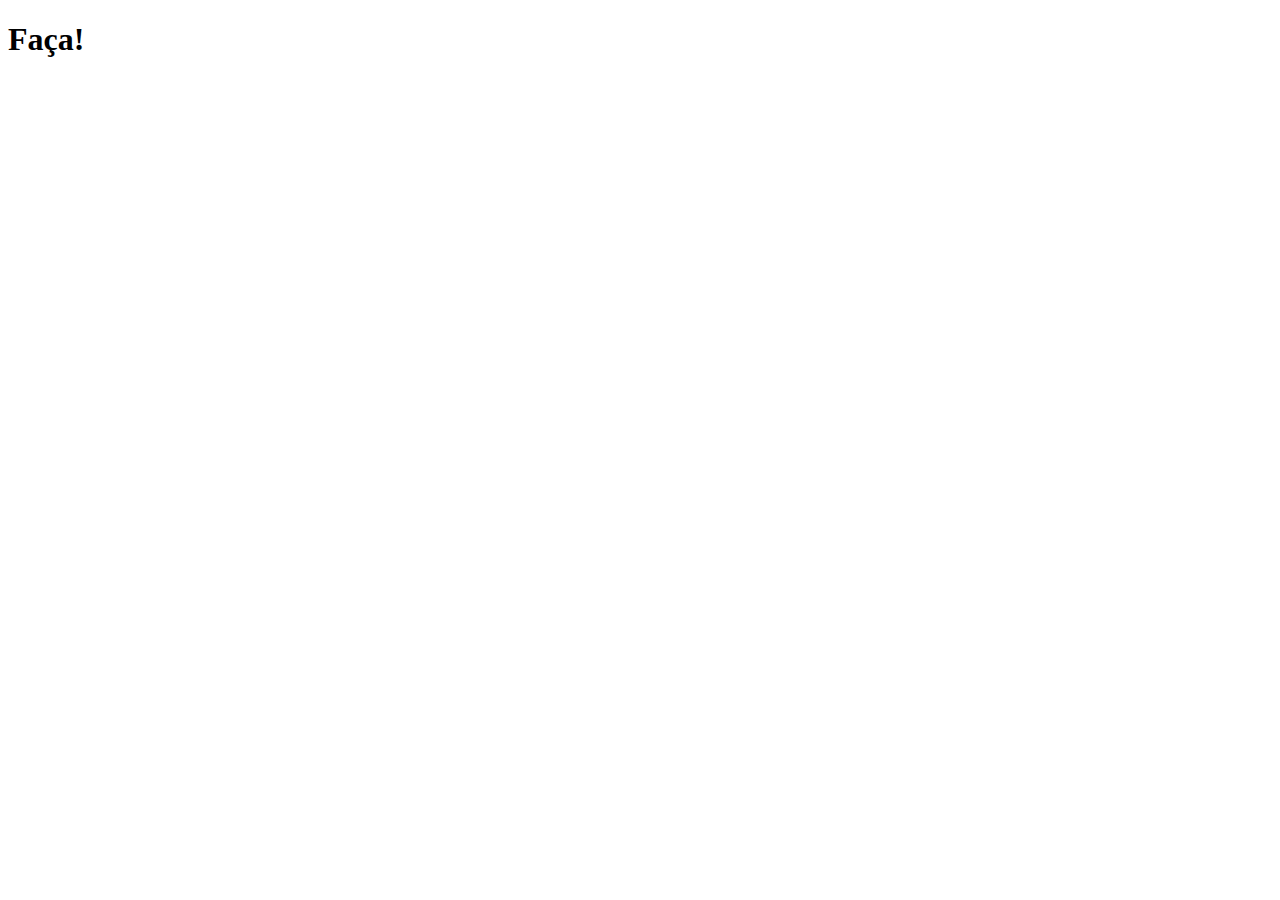
==== Projeto01/index.html @ 2c9df750 "ola" ====
<!DOCTYPE html>
<html lang="pt-br">
<head>
    <meta charset="UTF-8">
    <meta http-equiv="X-UA-Compatible" content="IE=edge">
    <meta name="viewport" content="width=device-width, initial-scale=1.0">
    <title>Tentando</title>
</head>
<body>
    <h1>Faça!</h1>
</body>
</html>
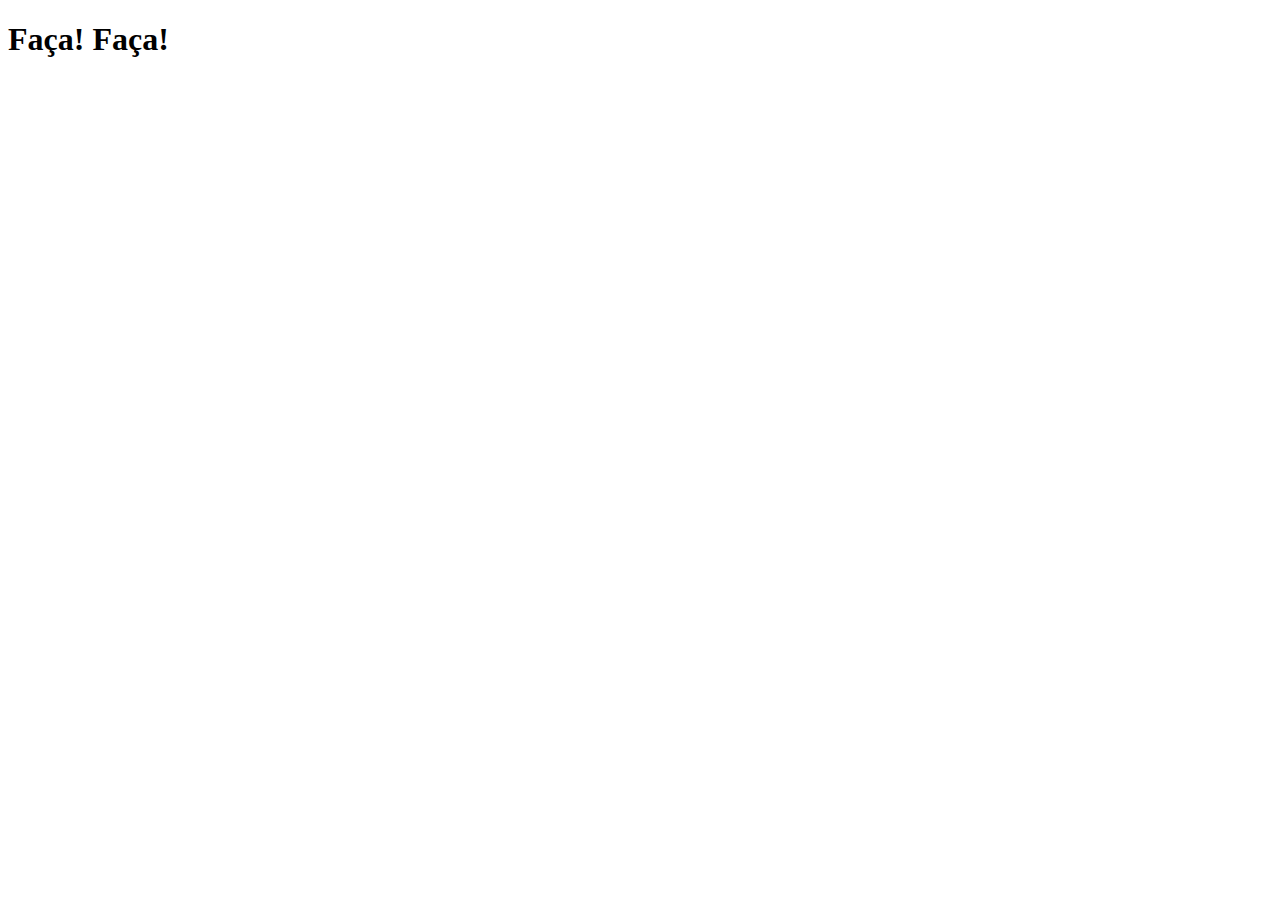
==== commit 82bf819f: "UPDATE" ====
--- a/Projeto01/index.html
+++ b/Projeto01/index.html
@@ -7,6 +7,6 @@
     <title>Tentando</title>
 </head>
 <body>
-    <h1>Faça!</h1>
+    <h1>Faça! Faça!</h1>
 </body>
 </html>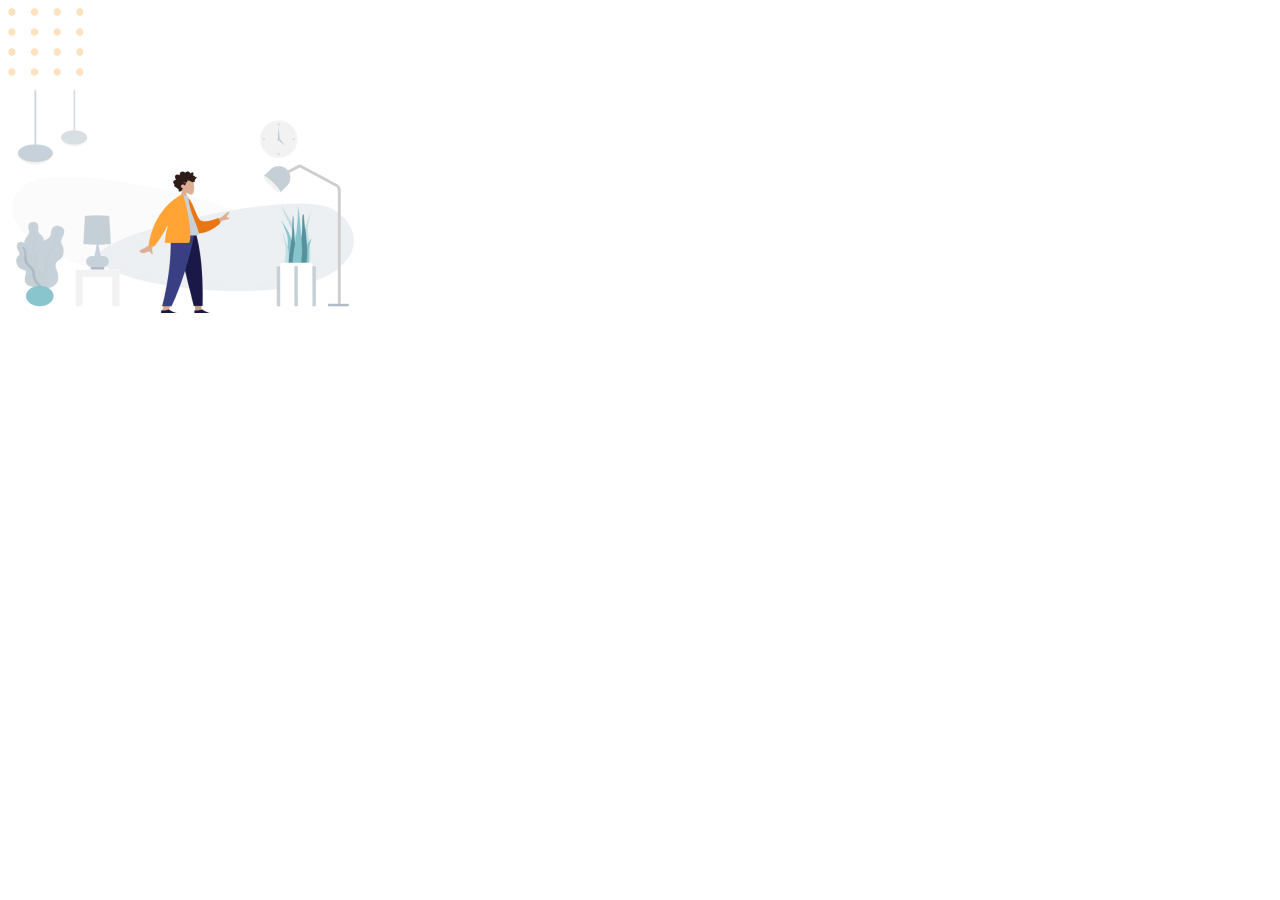
==== commit ced7b126: "final" ====
--- a/Projeto01/index.html
+++ b/Projeto01/index.html
@@ -1,12 +1,19 @@
 <!DOCTYPE html>
 <html lang="pt-br">
+
 <head>
-    <meta charset="UTF-8">
-    <meta http-equiv="X-UA-Compatible" content="IE=edge">
-    <meta name="viewport" content="width=device-width, initial-scale=1.0">
-    <title>Tentando</title>
+	<meta charset="UTF-8">
+	<meta name="viewport" content="width=device-width, initial-scale=1.0">
+	<title>Móveis Customizados</title>
 </head>
+
 <body>
-    <h1>Faça! Faça!</h1>
+	<img src="img/balls-decoration.svg"/>
+
+	<div>
+		<img src="img/image 1.jpg"/>
+		
+	</div>
 </body>
+
 </html>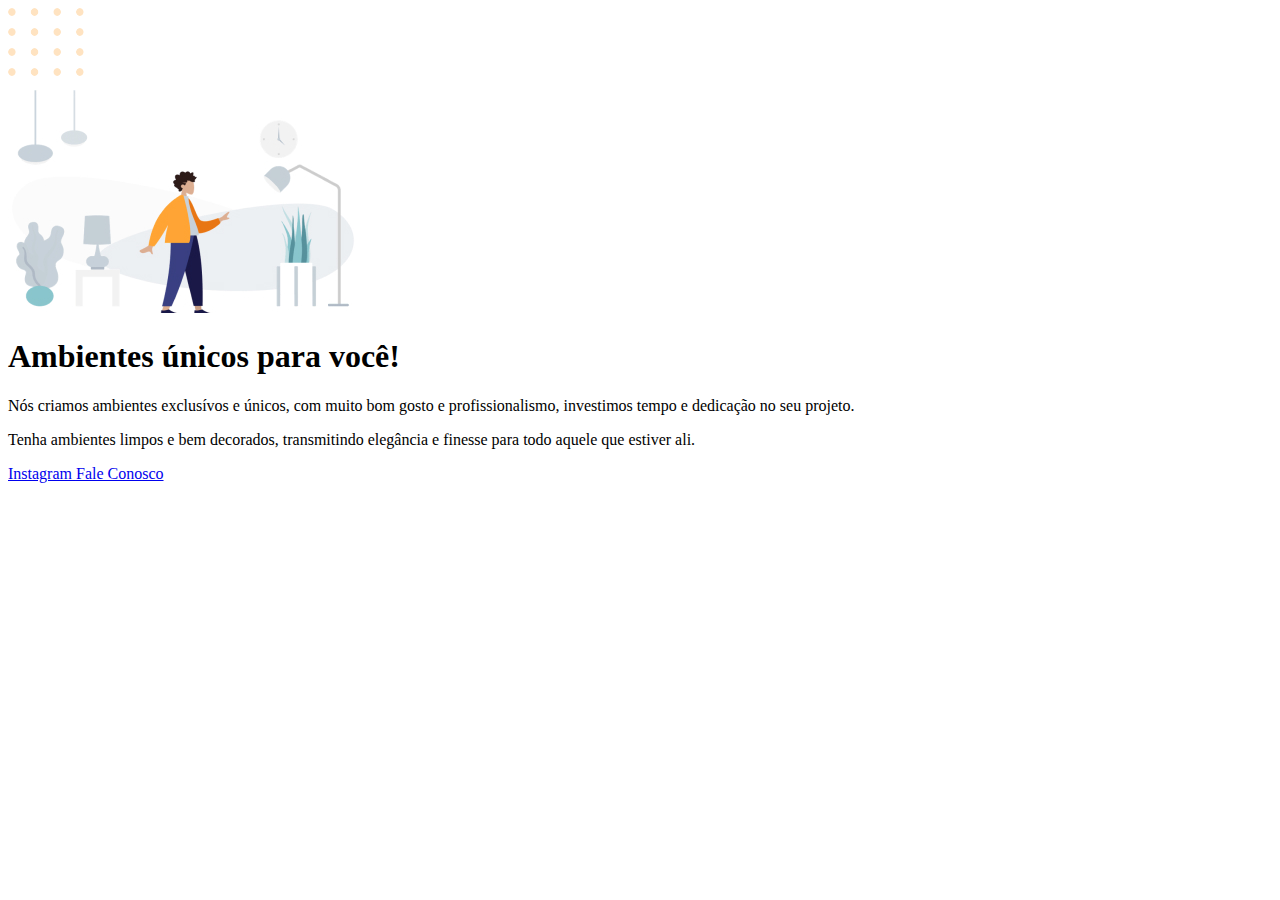
==== commit fa71a94e: "atualizado aula" ====
--- a/Projeto01/index.html
+++ b/Projeto01/index.html
@@ -8,11 +8,27 @@
 </head>
 
 <body>
-	<img src="img/balls-decoration.svg"/>
+	<img src="img/balls-decoration.svg" alt="Bolas laranjas no canto inferior direito" />
 
 	<div>
-		<img src="img/image 1.jpg"/>
-		
+		<img src="img/image 1.jpg" alt="Pessoa em uma sala" />
+
+		<h1>Ambientes únicos para você!</h1>
+		<p>
+			Nós criamos ambientes exclusívos e únicos, com muito bom gosto e profissionalismo, investimos tempo e dedicação no seu projeto.
+		</p>
+		<p>
+			Tenha ambientes limpos e bem decorados, transmitindo elegância e finesse para todo aquele que estiver ali.
+		</p>
+	</div>
+
+	<div id="footer">
+		<a href="https://instagram.com">
+			Instagram
+		</a>
+		<a href="moveis.com">
+			Fale Conosco
+		</a>
 	</div>
 </body>
 
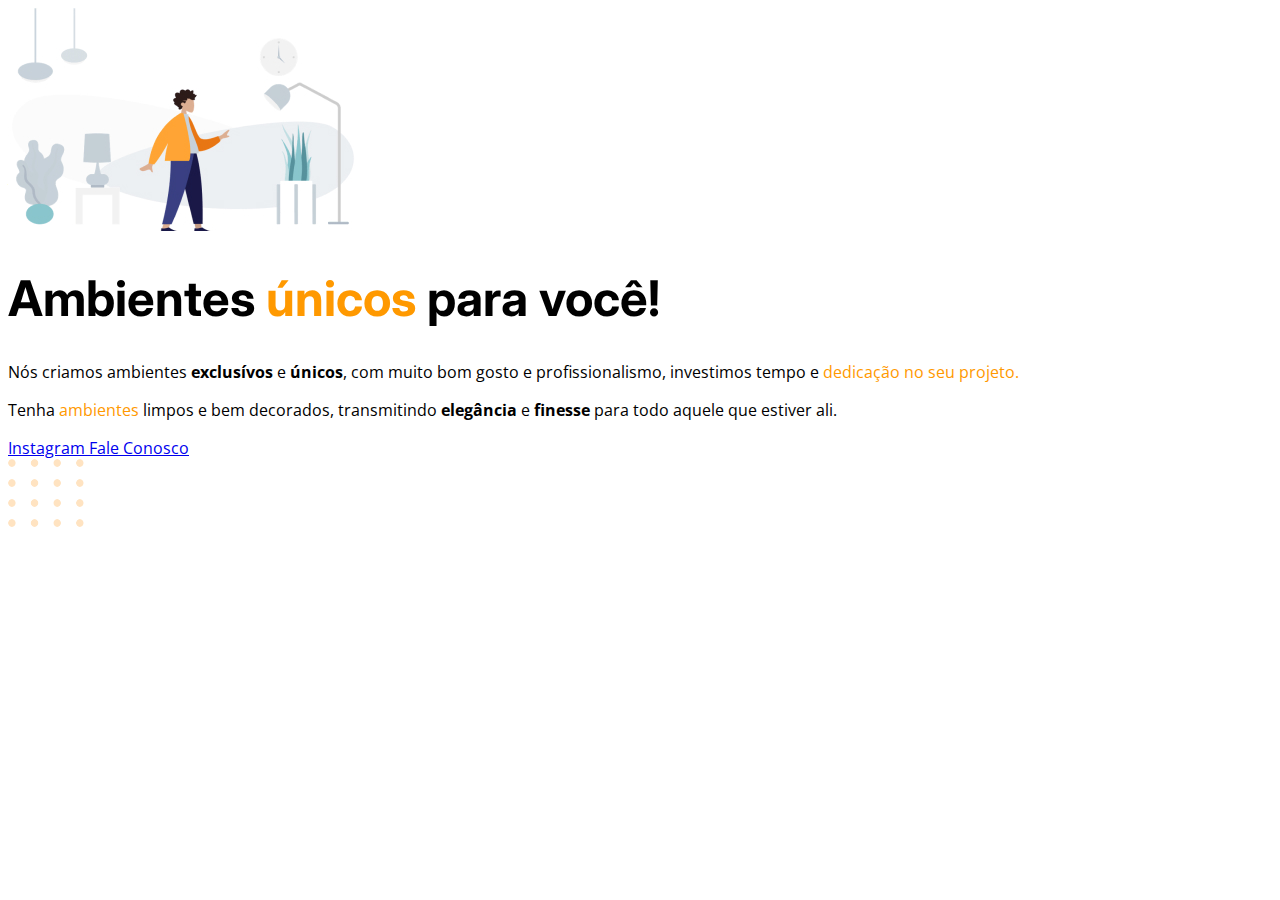
==== commit 10edb7af: "emcasa" ====
--- a/Projeto01/index.html
+++ b/Projeto01/index.html
@@ -1,24 +1,28 @@
 <!DOCTYPE html>
 <html lang="pt-br">
 
-<head>
+	<head>
+	<link rel="preconnect" href="https://fonts.googleapis.com">
+	<link rel="preconnect" href="https://fonts.gstatic.com" crossorigin>
 	<meta charset="UTF-8">
 	<meta name="viewport" content="width=device-width, initial-scale=1.0">
 	<title>Móveis Customizados</title>
+	<link rel="stylesheet" type="text/css" href="style.css">
+
+	<link href="https://fonts.googleapis.com/css2?family=Inter:wght@400;700&family=Open+Sans:ital,wght@0,700;1,400&display=swap" rel="stylesheet">	
 </head>
 
 <body>
-	<img src="img/balls-decoration.svg" alt="Bolas laranjas no canto inferior direito" />
 
 	<div>
 		<img src="img/image 1.jpg" alt="Pessoa em uma sala" />
 
-		<h1>Ambientes únicos para você!</h1>
+		<h1>Ambientes <span>únicos</span> para você!</h1>
 		<p>
-			Nós criamos ambientes exclusívos e únicos, com muito bom gosto e profissionalismo, investimos tempo e dedicação no seu projeto.
+			Nós criamos ambientes <strong>exclusívos</strong> e <strong>únicos</strong>, com muito bom gosto e profissionalismo, investimos tempo e <span>dedicação no seu projeto.</span>
 		</p>
 		<p>
-			Tenha ambientes limpos e bem decorados, transmitindo elegância e finesse para todo aquele que estiver ali.
+			Tenha <span>ambientes</span> limpos e bem decorados, transmitindo <strong>elegância</strong> e <strong>finesse</strong> para todo aquele que estiver ali.
 		</p>
 	</div>
 
@@ -26,10 +30,11 @@
 		<a href="https://instagram.com">
 			Instagram
 		</a>
-		<a href="moveis.com">
+		<a href="mailto:oveiscustomizados@gmail.com">
 			Fale Conosco
 		</a>
 	</div>
+	<img id="balls" src="img/balls-decoration.svg" alt="Bolas laranjas no canto inferior direito" />
 </body>
 
 </html>--- a/Projeto01/style.css
+++ b/Projeto01/style.css
@@ -0,0 +1,12 @@
+span{
+    color: #FF9900;
+}
+
+h1{
+    font-family: 'Inter', sans-serif;
+    font-size: 49px;
+}
+
+body {
+    font-family: 'Open Sans', sans-serif;
+}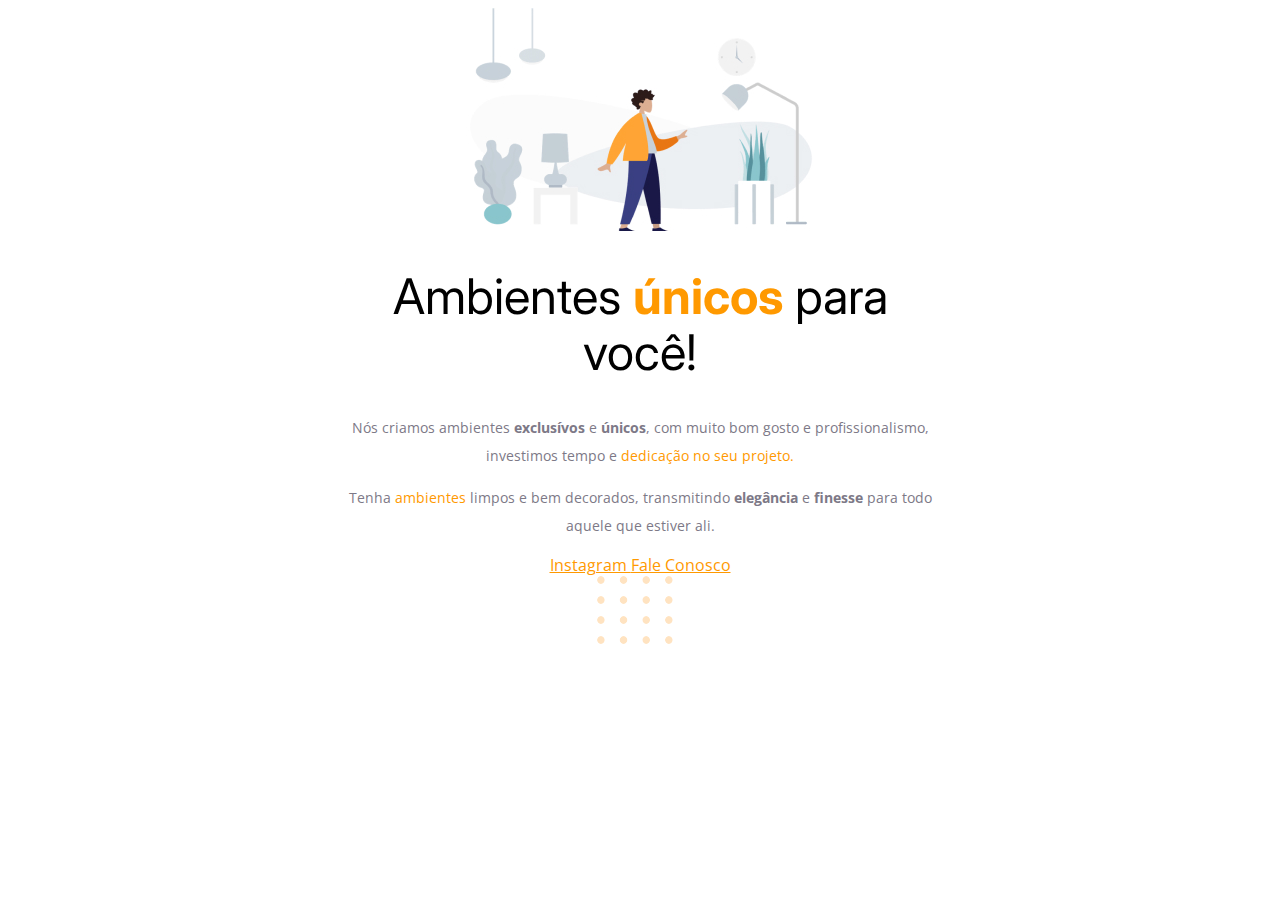
==== commit aba3626e: "proerd" ====
--- a/Projeto01/index.html
+++ b/Projeto01/index.html
@@ -14,7 +14,7 @@
 
 <body>
 
-	<div>
+	<div id="hero">
 		<img src="img/image 1.jpg" alt="Pessoa em uma sala" />
 
 		<h1>Ambientes <span>únicos</span> para você!</h1>
--- a/Projeto01/style.css
+++ b/Projeto01/style.css
@@ -1,12 +1,35 @@
-span{
-    color: #FF9900;
+span, a {
+	color: #FF9900;
 }
 
-h1{
-    font-family: 'Inter', sans-serif;
-    font-size: 49px;
+h1 {
+	font-family: 'Inter', sans-serif;
+	font-size: 49px;
+	line-height: 56px;
+	font-weight: normal;
+}
+
+h1 span {
+	font-weight: bold;
 }
 
 body {
-    font-family: 'Open Sans', sans-serif;
-}+	font-family: 'Open Sans', sans-serif;
+	text-align: center;
+}
+
+p {
+	color: #7D7987;
+	font-size: 14px;
+	line-height: 28px;
+}
+
+#hero {
+	width: 592px;
+	margin: auto;
+}
+
+#balls{
+	right: 0;
+	bottom: 0;
+}
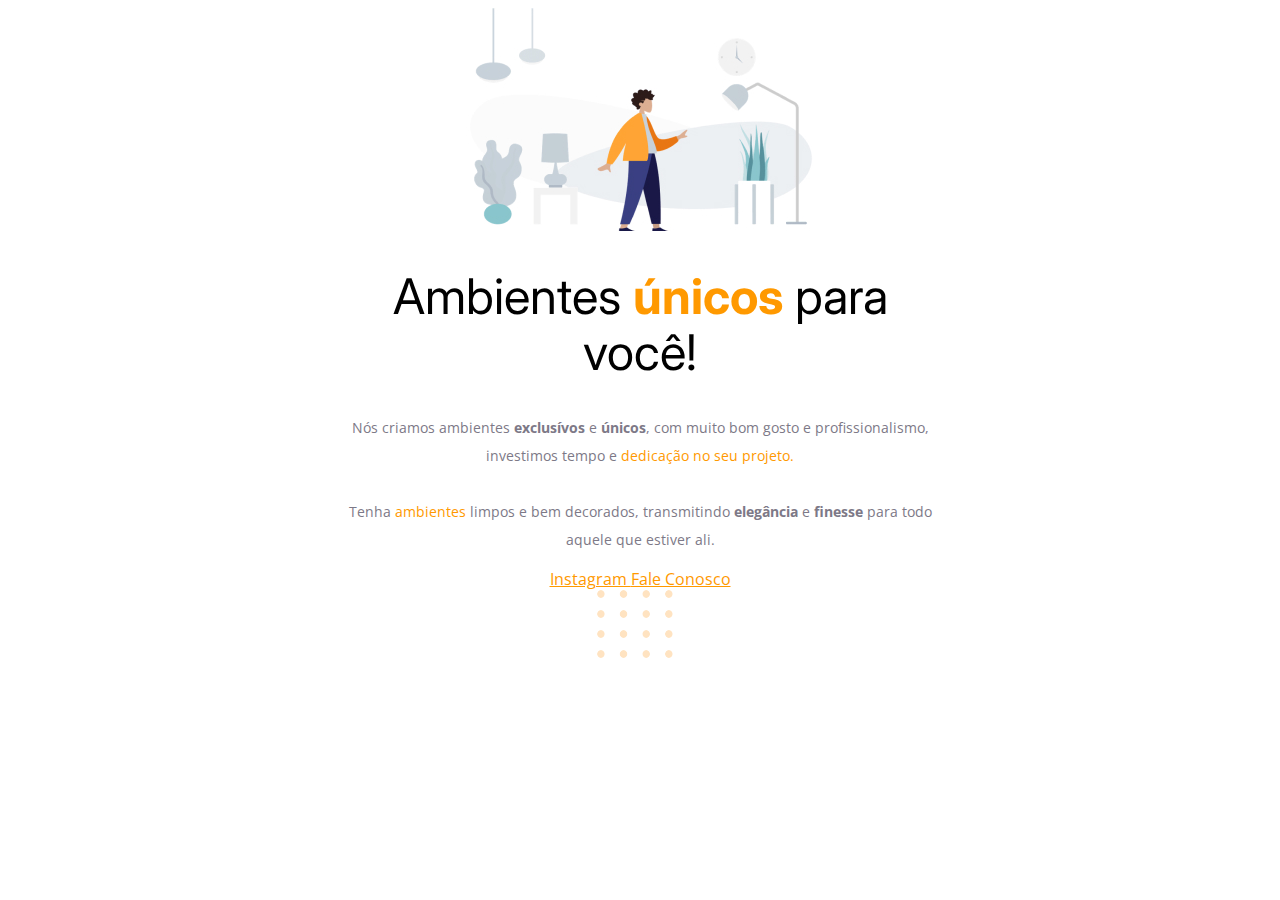
==== commit 694c3e60: "coesao" ====
--- a/Projeto01/index.html
+++ b/Projeto01/index.html
@@ -9,7 +9,7 @@
 	<title>Móveis Customizados</title>
 	<link rel="stylesheet" type="text/css" href="style.css">
 
-	<link href="https://fonts.googleapis.com/css2?family=Inter:wght@400;700&family=Open+Sans:ital,wght@0,700;1,400&display=swap" rel="stylesheet">	
+	<link href="https://fonts.googleapis.com/css2?family=Inter:wght@400;700&family=Open+Sans:ital,wght@400;700&display=swap" rel="stylesheet">	
 </head>
 
 <body>
@@ -20,13 +20,18 @@
 		<h1>Ambientes <span>únicos</span> para você!</h1>
 		<p>
 			Nós criamos ambientes <strong>exclusívos</strong> e <strong>únicos</strong>, com muito bom gosto e profissionalismo, investimos tempo e <span>dedicação no seu projeto.</span>
-		</p>
-		<p>
+
+			<br/>
+			<br/>
+
 			Tenha <span>ambientes</span> limpos e bem decorados, transmitindo <strong>elegância</strong> e <strong>finesse</strong> para todo aquele que estiver ali.
 		</p>
 	</div>
 
 	<div id="footer">
+
+		<div class="line"></div>
+
 		<a href="https://instagram.com">
 			Instagram
 		</a>
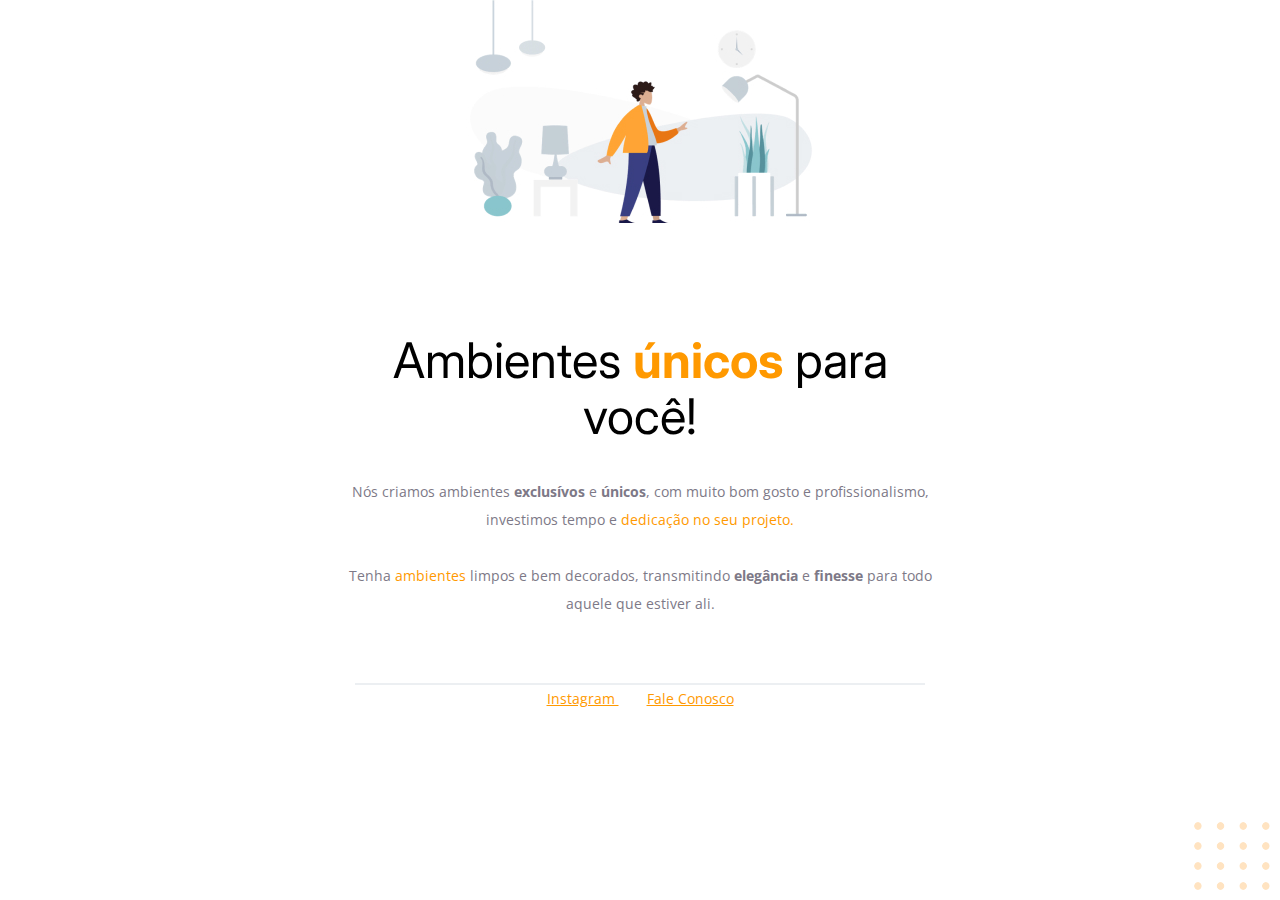
==== commit 30d2c517: "comdesafio" ====
--- a/Projeto01/index.html
+++ b/Projeto01/index.html
@@ -32,7 +32,7 @@
 
 		<div class="line"></div>
 
-		<a href="https://instagram.com">
+		<a target="_blank" href="https://instagram.com">
 			Instagram
 		</a>
 		<a href="mailto:oveiscustomizados@gmail.com">
--- a/Projeto01/style.css
+++ b/Projeto01/style.css
@@ -16,20 +16,38 @@
 body {
 	font-family: 'Open Sans', sans-serif;
 	text-align: center;
+	margin: 0;
 }
 
-p {
+p, #footer {
 	color: #7D7987;
 	font-size: 14px;
 	line-height: 28px;
+	font-weight: normal;
 }
 
 #hero {
 	width: 592px;
-	margin: auto;
+	margin: 0 auto 65px;
 }
 
-#balls{
-	right: 0;
-	bottom: 0;
+#hero img {
+	margin-bottom: 72px;
 }
+
+#footer a + a {
+	margin-left: 28px;
+}
+
+.line {
+	width: 568px;
+	height: 0px;
+	border: 1px #ECEFF2 solid;
+	margin: 0 auto 0;
+}
+
+#balls {
+	position: fixed;
+	right: 0px;
+	bottom: 0px;
+}
